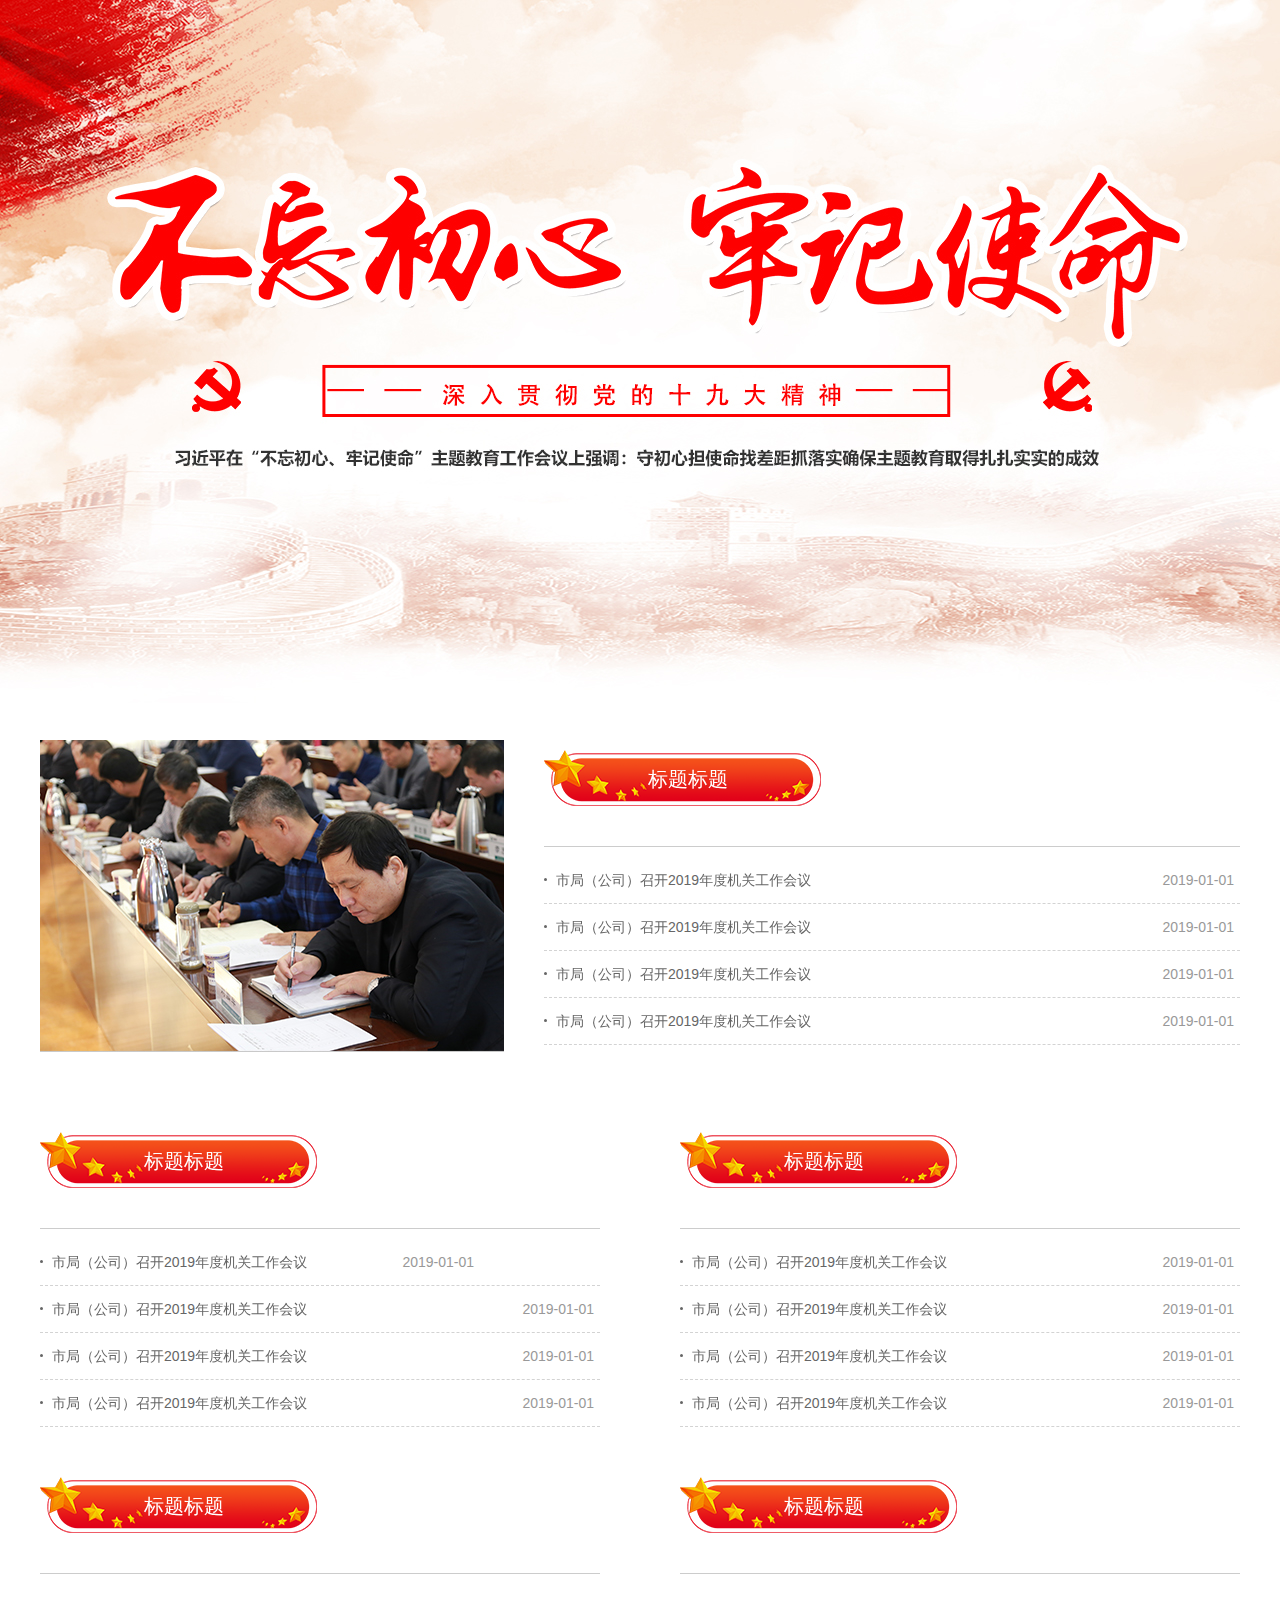
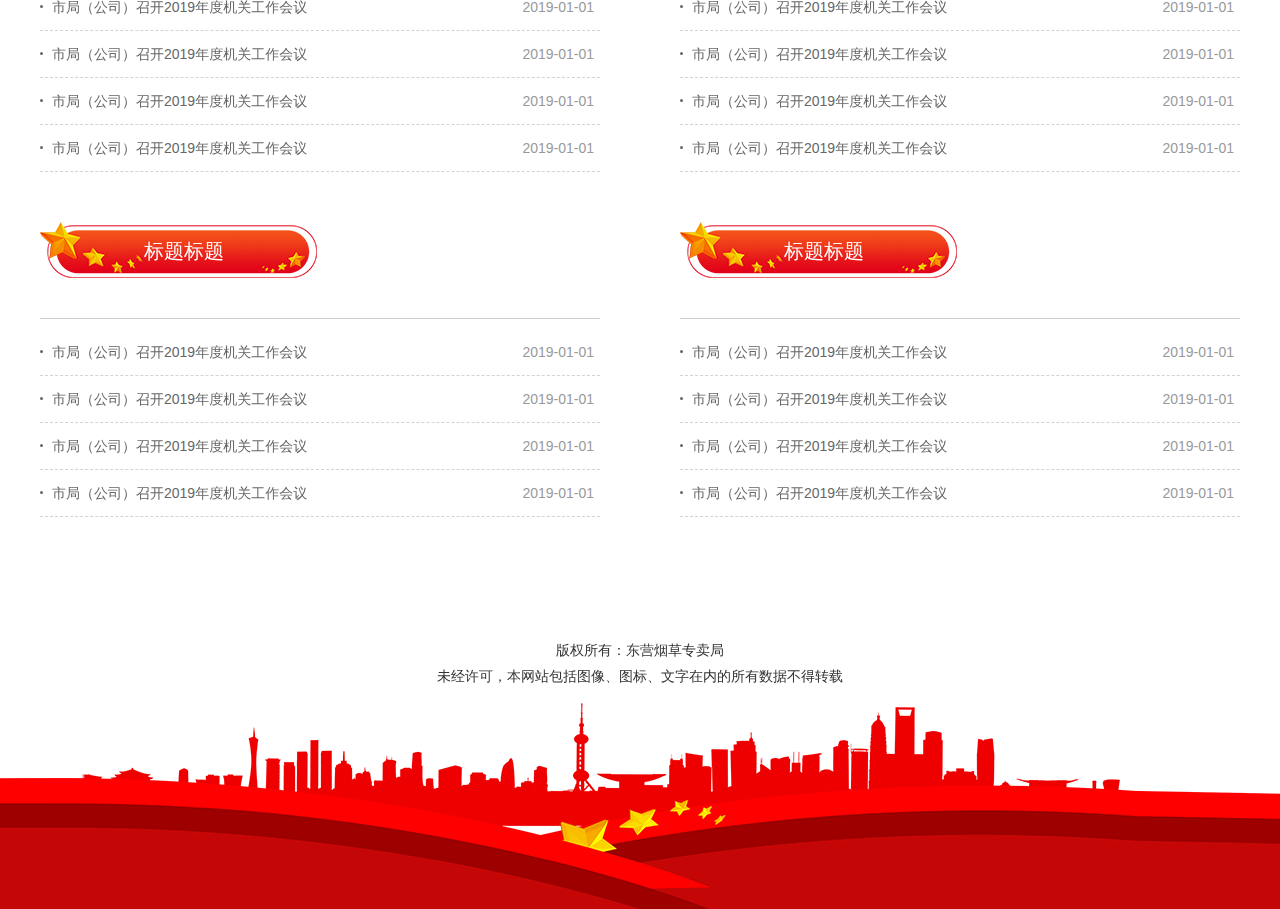
==== project-red/index.html @ ae2726ea "first commit" ====
<!DOCTYPE html>
<html lang="en">

<head>
    <meta charset="UTF-8">
    <meta name="viewport" content="width=device-width, initial-scale=1.0, maximum-scale=1.0, user-scalable=0">
    <meta http-equiv="X-UA-Compatible" content="ie=edge">
    <title>不忘初心 牢记使命</title>

    <link rel="stylesheet" href="css/master.css">
    <link rel="stylesheet" href="css/layout.css">

</head>

<body>
    <header class="header" style="background-image: url(images/header-bg.jpg);"></header>
    <div class="hot-news center clearfix">
        <div class="preview">
            <a href="#">
                <img src="images/useless-img1.jpg" alt="">
            </a>
        </div>
        <div class="news-list">
            <div class="title">标题标题</div>
            <ul class="list">
                <li>
                    <a href="#">市局（公司）召开2019年度机关工作会议</a>
                    <span class="time">2019-01-01</span>
                </li>
                <li>
                    <a href="#">市局（公司）召开2019年度机关工作会议</a>
                    <span class="time">2019-01-01</span>
                </li>
                <li>
                    <a href="#">市局（公司）召开2019年度机关工作会议</a>
                    <span class="time">2019-01-01</span>
                </li>
                <li>
                    <a href="#">市局（公司）召开2019年度机关工作会议</a>
                    <span class="time">2019-01-01</span>
                </li>
            </ul>
        </div>
    </div>
    <div class="center f-oh">
        <div class="main clearfix">
            <div class="news-list">
                <div class="title">标题标题</div>
                <ul class="list">
                    <li>
                        <a href="#">市局（公司）召开2019年度机关工作会议<span class="time">2019-01-01</span></a>
                        
                    </li>
                    <li>
                        <a href="#">市局（公司）召开2019年度机关工作会议</a>
                        <span class="time">2019-01-01</span>
                    </li>
                    <li>
                        <a href="#">市局（公司）召开2019年度机关工作会议</a>
                        <span class="time">2019-01-01</span>
                    </li>
                    <li>
                        <a href="#">市局（公司）召开2019年度机关工作会议</a>
                        <span class="time">2019-01-01</span>
                    </li>
                </ul>
            </div>
            <div class="news-list">
                <div class="title">标题标题</div>
                <ul class="list">
                    <li>
                        <a href="#">市局（公司）召开2019年度机关工作会议</a>
                        <span class="time">2019-01-01</span>
                    </li>
                    <li>
                        <a href="#">市局（公司）召开2019年度机关工作会议</a>
                        <span class="time">2019-01-01</span>
                    </li>
                    <li>
                        <a href="#">市局（公司）召开2019年度机关工作会议</a>
                        <span class="time">2019-01-01</span>
                    </li>
                    <li>
                        <a href="#">市局（公司）召开2019年度机关工作会议</a>
                        <span class="time">2019-01-01</span>
                    </li>
                </ul>
            </div>
            <div class="news-list">
                <div class="title">标题标题</div>
                <ul class="list">
                    <li>
                        <a href="#">市局（公司）召开2019年度机关工作会议</a>
                        <span class="time">2019-01-01</span>
                    </li>
                    <li>
                        <a href="#">市局（公司）召开2019年度机关工作会议</a>
                        <span class="time">2019-01-01</span>
                    </li>
                    <li>
                        <a href="#">市局（公司）召开2019年度机关工作会议</a>
                        <span class="time">2019-01-01</span>
                    </li>
                    <li>
                        <a href="#">市局（公司）召开2019年度机关工作会议</a>
                        <span class="time">2019-01-01</span>
                    </li>
                </ul>
            </div>
            <div class="news-list">
                <div class="title">标题标题</div>
                <ul class="list">
                    <li>
                        <a href="#">市局（公司）召开2019年度机关工作会议</a>
                        <span class="time">2019-01-01</span>
                    </li>
                    <li>
                        <a href="#">市局（公司）召开2019年度机关工作会议</a>
                        <span class="time">2019-01-01</span>
                    </li>
                    <li>
                        <a href="#">市局（公司）召开2019年度机关工作会议</a>
                        <span class="time">2019-01-01</span>
                    </li>
                    <li>
                        <a href="#">市局（公司）召开2019年度机关工作会议</a>
                        <span class="time">2019-01-01</span>
                    </li>
                </ul>
            </div>
            <div class="news-list">
                <div class="title">标题标题</div>
                <ul class="list">
                    <li>
                        <a href="#">市局（公司）召开2019年度机关工作会议</a>
                        <span class="time">2019-01-01</span>
                    </li>
                    <li>
                        <a href="#">市局（公司）召开2019年度机关工作会议</a>
                        <span class="time">2019-01-01</span>
                    </li>
                    <li>
                        <a href="#">市局（公司）召开2019年度机关工作会议</a>
                        <span class="time">2019-01-01</span>
                    </li>
                    <li>
                        <a href="#">市局（公司）召开2019年度机关工作会议</a>
                        <span class="time">2019-01-01</span>
                    </li>
                </ul>
            </div>
            <div class="news-list">
                <div class="title">标题标题</div>
                <ul class="list">
                    <li>
                        <a href="#">市局（公司）召开2019年度机关工作会议</a>
                        <span class="time">2019-01-01</span>
                    </li>
                    <li>
                        <a href="#">市局（公司）召开2019年度机关工作会议</a>
                        <span class="time">2019-01-01</span>
                    </li>
                    <li>
                        <a href="#">市局（公司）召开2019年度机关工作会议</a>
                        <span class="time">2019-01-01</span>
                    </li>
                    <li>
                        <a href="#">市局（公司）召开2019年度机关工作会议</a>
                        <span class="time">2019-01-01</span>
                    </li>
                </ul>
            </div>
        </div>
    </div>
    <footer class="footer">
        <div class="center">
            <p>版权所有：东营烟草专卖局</p>
            <p>未经许可，本网站包括图像、图标、文字在内的所有数据不得转载</p>
        </div>
    </footer>

</body>

</html>
---- project-red/css/master.css ----
@charset "utf-8";

/* CSS Document */


/* CSS Reset */

a,abbr,acronym,address,applet,article,aside,audio,b,big,blockquote,body,button,canvas,caption,center,cite,code,dd,del,details,dfn,div,dl,dt,em,embed,fieldset,figcaption,figure,footer,form,h1,h2,h3,h4,h5,h6,header,hgroup,html,i,iframe,img,input,ins,kbd,label,legend,li,mark,menu,nav,object,ol,output,p,pre,q,ruby,s,samp,section,select,small,span,strike,strong,sub,summary,sup,table,tbody,td,textarea,tfoot,th,thead,time,tr,tt,u,ul,var,video {    
    font-family: "微软雅黑",Microsoft YaHei,Helvetica Neue,Helvetica,Arial,\\E5\BE\AE\E8\BD\AF\E9\203A\2026\E9\BB\2018,STHeitiSC-Light,simsun,\\E5\AE\2039\E4\BD\201C,WenQuanYi Zen Hei,WenQuanYi Micro Hei,"sans-serif";
    font-style: normal;
    padding: 0;
    margin: 0;
    border: none;
}

html,body {
    width: 100%;
    font-size: 14px;
    background: #fff;
}

h1,h2,h3,h4,h5,h6 {
    font-weight: 400;
}

article,
aside,
details,
figcaption,
figure,
footer,
header,
hgroup,
menu,
nav,
section {
    display: block;
}

ol,
ul,
li {
    list-style: none;
}

a {
    text-decoration: none;
    -webkit-tap-highlight-color: rgba(0,0,0,0);
    cursor: pointer;
}

img {
    vertical-align: middle;
    max-width: 100%;
}

textarea {
    resize: none;
}

input[type=button],
input[type=number],
input[type=text],
input[type=file],
button {
    font-family: \5FAE\8F6F\96C5\9ED1;
    -webkit-appearance: none;
    background: none;
    outline: none;
}

input[type=button],
input[type=submit],
input[type=file],
button {
    cursor: pointer;
}

/* input::-moz-placeholder,
textarea::-moz-placeholder {
    color: #ccc;
}

input:-ms-input-placeholder,
textarea:-ms-input-placeholder {
    color: #ccc;
}

input::-webkit-input-placeholder,
textarea::-webkit-input-placeholder {
    color: #ccc;
} */


.clearfix::after {
    display: block;
    content: '';
    height: 0;
    overflow: hidden;
    clear: both;
}


/* IE 6/7 */

.clearfix {
    zoom: 1;
}


/*  -------NEC-------  */

.transition {
    -webkit-transition: all .2s;
    -moz-transition: all .2s;
    -o-transition: all .2s;
    transition: all .2s;
}

/* function */

.f-cb:after,
.f-cbli li:after {
    display: block;
    clear: both;
    visibility: hidden;
    height: 0;
    overflow: hidden;
    content: ".";
}

.f-cb,
.f-cbli li {
    zoom: 1;
}

.f-ib {
    display: inline-block;
    *display: inline;
    *zoom: 1;
}

.f-dn {
    display: none;
}

.f-db {
    display: block;
}

.f-fl {
    float: left;
}

.f-fr {
    float: right;
}

.f-pr {
    position: relative;
}

.f-prz {
    position: relative;
    zoom: 1;
}

.f-oh {
    overflow: hidden;
}

.f-ff0 {
    font-family: arial, \5b8b\4f53;
}

.f-ff1 {
    font-family: "Microsoft YaHei", \5fae\8f6f\96c5\9ed1, arial, \5b8b\4f53;
}

.f-fs1 {
    font-size: 12px;
}

.f-fs2 {
    font-size: 14px;
}

.f-fwn {
    font-weight: normal;
}

.f-fwb {
    font-weight: bold;
}

.f-tal {
    text-align: left;
}

.f-tac {
    text-align: center;
}

.f-tar {
    text-align: right;
}

.f-taj {
    text-align: justify;
    text-justify: inter-ideograph;
}

.f-vam,
.f-vama * {
    vertical-align: middle;
}

.f-wsn {
    word-wrap: normal;
    white-space: nowrap;
}

.f-pre {
    overflow: hidden;
    text-align: left;
    white-space: pre-wrap;
    word-wrap: break-word;
    word-break: break-all;
}

.f-wwb {
    white-space: normal;
    word-wrap: break-word;
    word-break: break-all;
}

.f-ti {
    overflow: hidden;
    text-indent: -30000px;
}

.f-ti2 {
    text-indent: 2em;
}

.f-lhn {
    line-height: normal;
}

.f-tdu,
.f-tdu:hover {
    text-decoration: underline;
}

.f-tdn,
.f-tdn:hover {
    text-decoration: none;
}

.f-toe {
    overflow: hidden;
    word-wrap: normal;
    white-space: nowrap;
    text-overflow: ellipsis;
}

.f-csp {
    cursor: pointer;
}

.f-csd {
    cursor: default;
}

.f-csh {
    cursor: help;
}

.f-csm {
    cursor: move;
}

.f-usn {
    -webkit-user-select: none;
    -moz-user-select: none;
    -ms-user-select: none;
    -o-user-select: none;
    user-select: none;
}
---- project-red/css/layout.css ----
@charset "utf-8";

/* CSS Document */

body {
    min-width: 1200px;
}

.center {
    margin: 0 auto;
    width: 1200px;
}

.header{
    width: 100%;
    height: 710px;
    margin-bottom: 30px;
    background-repeat: no-repeat;
    background-position: center top;
}

.footer{
    width: 100%;
    padding-bottom: 220px;
    background-image: url(../images/footer-bg.png);
    background-repeat: no-repeat;
    background-position: center bottom;
}

.footer p{
    font-size: 14px;
    line-height: 26px;
    text-align: center;
    color: #333;
}


.news-list{
    float: left;
}

.news-list .title{
    height: 42px;
    padding: 9px 0 5px 104px;
    margin-bottom: 40px;
    font-size: 20px;
    font-weight: bold;
    line-height: 40px;
    color: #fff;
    background-image: url(../images/title-bg.png);
    background-repeat: no-repeat;
}

.news-list .list{
    width: 100%;
    padding-top: 10px;
    border-top: 1px solid #ccc;
}

.news-list .list li{
    position: relative;
    height: 46px;
    line-height: 46px;
    padding-right: 120px;
    border-bottom: 1px dashed #d3d3d3;
    text-overflow: ellipsis;
    white-space: nowrap;
    overflow: hidden;
}

.news-list .list li a{
    position: relative;
    display: block;
    padding-left: 12px;
    font-size: 14px;
    color: #666;
}

.news-list .list li a::before{
    content: "";
    position: absolute;
    left: 0;
    top: 50%;
    width: 3px;
    height: 3px;
    margin-top: -2px;
    background-color: #666;
    border-radius: 50%;
}

.news-list .list li a:hover{
    color: #f60;
}

.news-list .list li .time{
    position: absolute;
    top: 0;
    right: 6px;
    font-size: 14px;
    color: #999;
}

.hot-news {
    margin-bottom: 80px;
}

.hot-news .preview{
    float: left;
    width: 464px;
    height: 312px;
    margin-right: 40px;
}

.hot-news .preview a,
.hot-news .preview img{
    display: block;
    width: 100%;
    height: 100%;
}

.hot-news .news-list {
    width: 696px;
    margin-top: 10px;
}



.main{
    width: 1280px;
    padding-bottom: 70px;
}

.main .news-list {
    width: 560px;
    margin-right: 80px;
    margin-bottom: 50px;
}
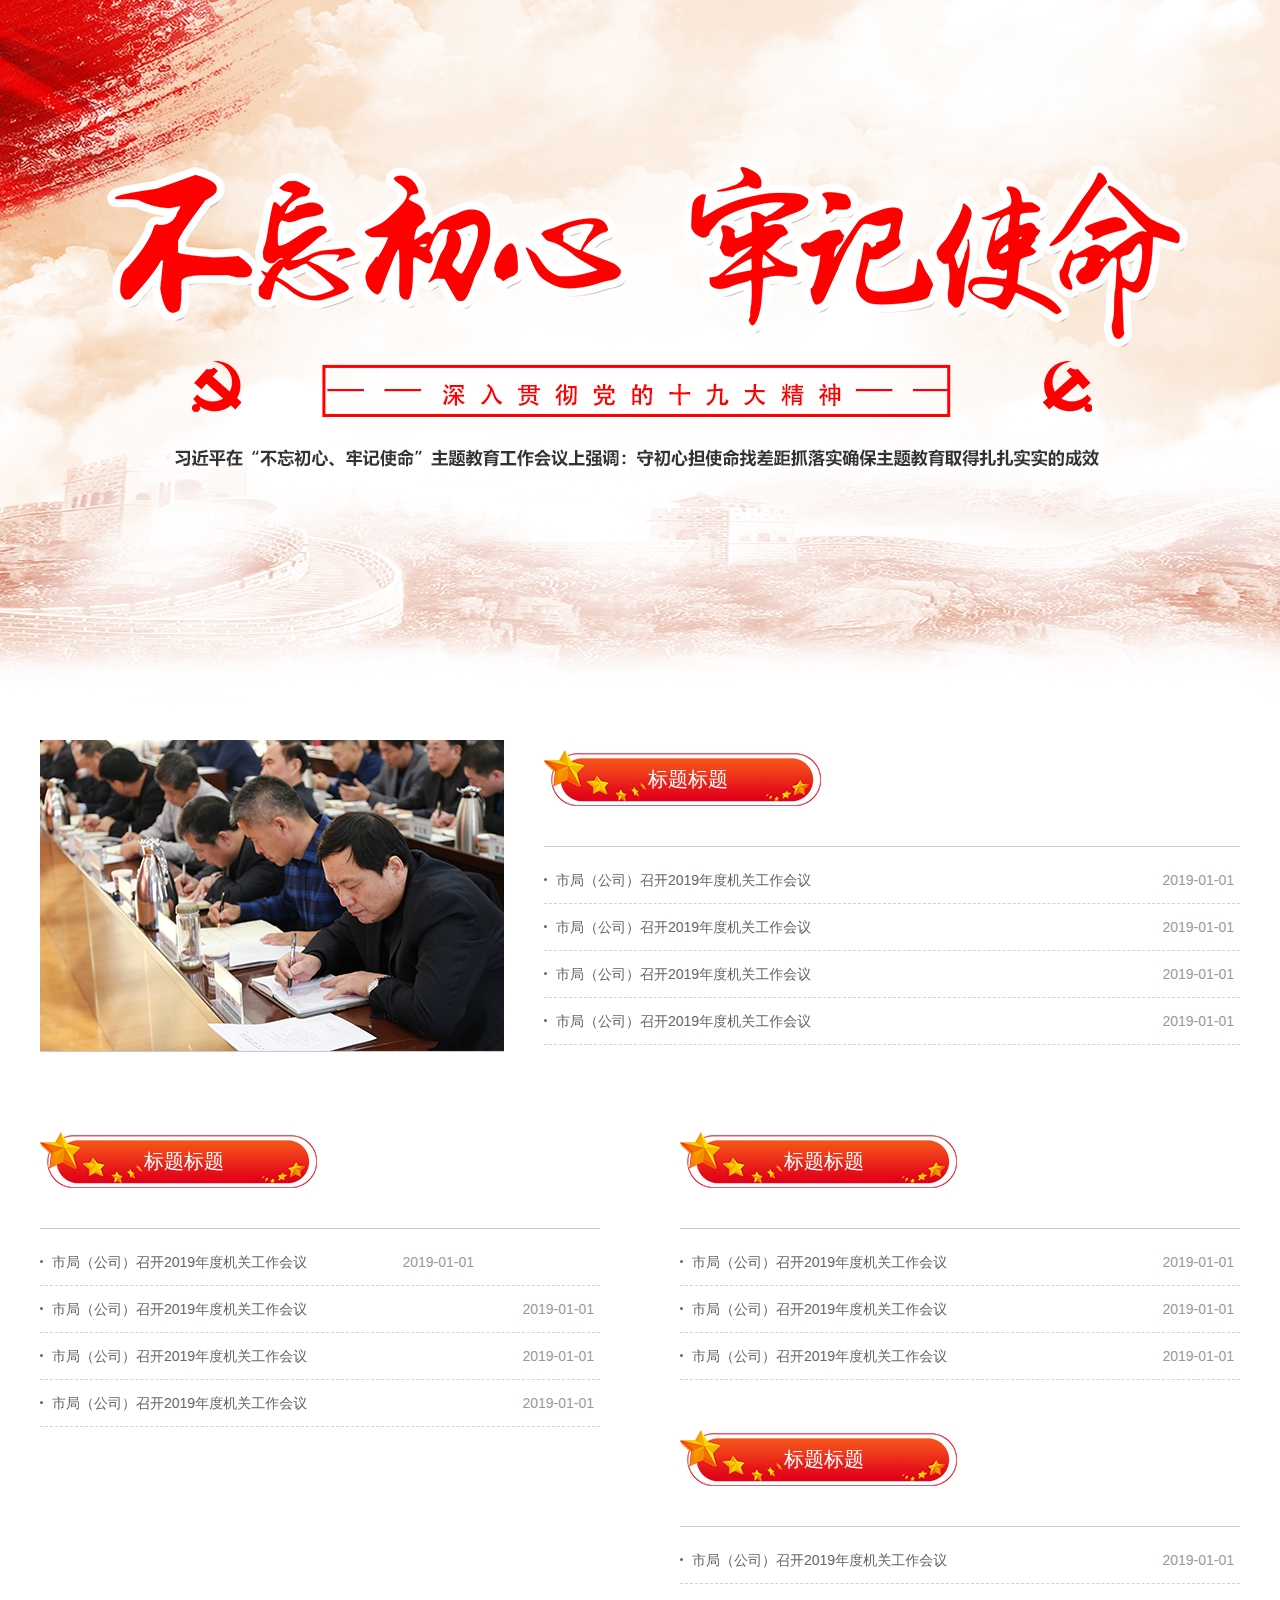
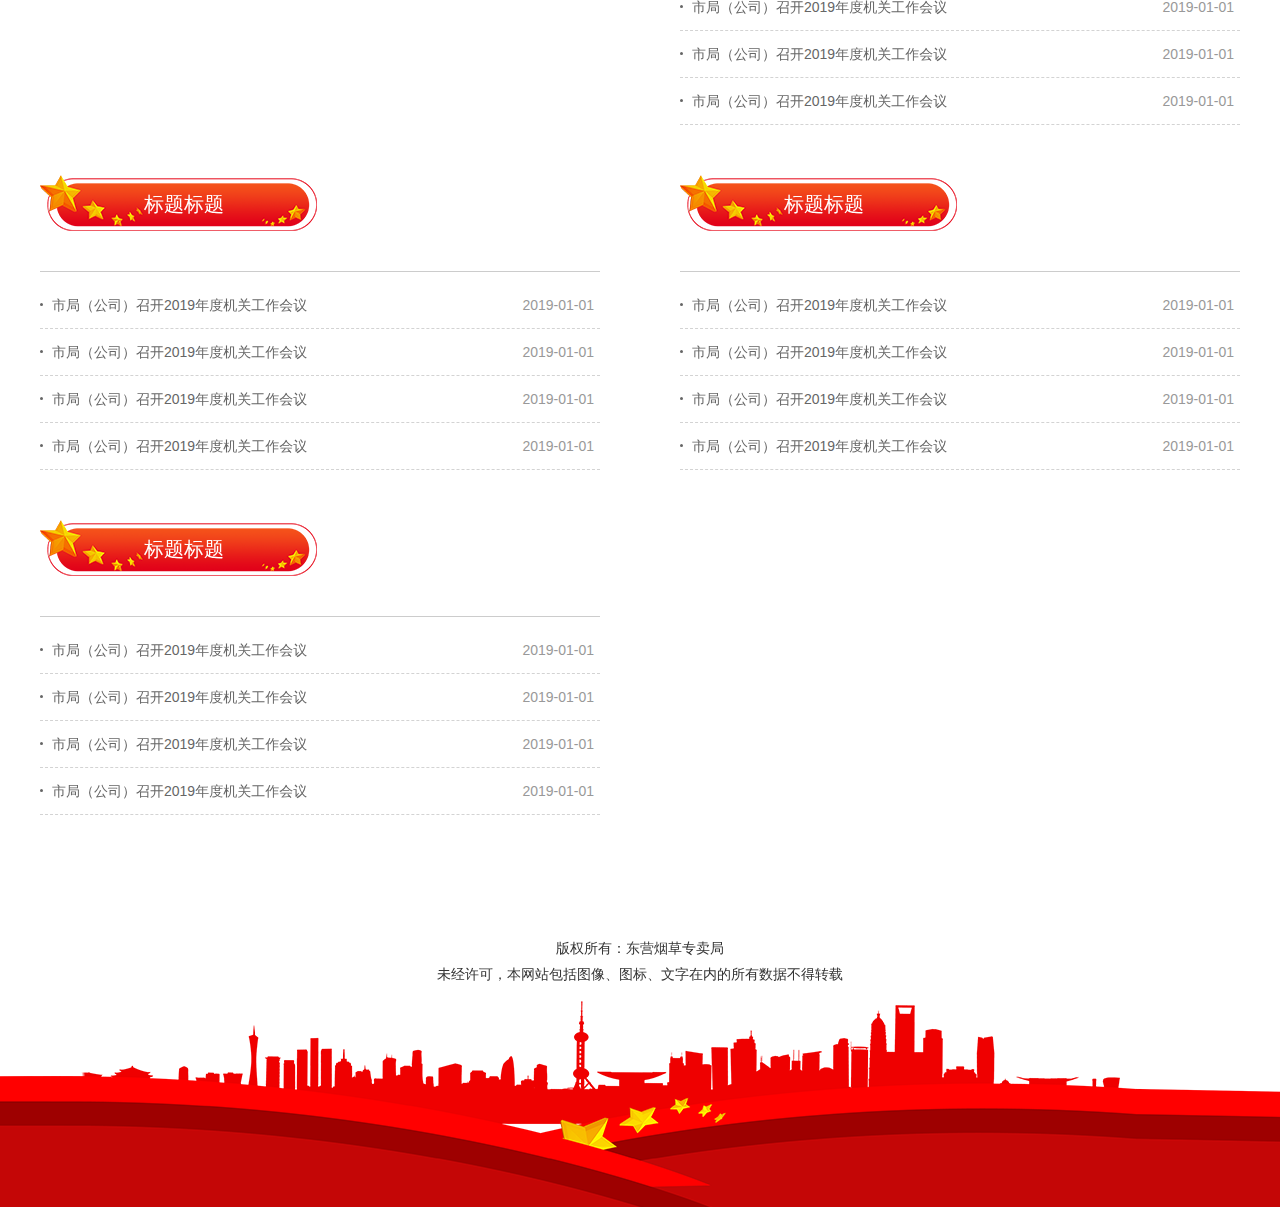
==== commit a3e7a795: "modify article.html" ====
--- a/project-red/index.html
+++ b/project-red/index.html
@@ -68,10 +68,10 @@
             <div class="news-list">
                 <div class="title">标题标题</div>
                 <ul class="list">
-                    <li>
+                    <!-- <li>
                         <a href="#">市局（公司）召开2019年度机关工作会议</a>
                         <span class="time">2019-01-01</span>
-                    </li>
+                    </li> -->
                     <li>
                         <a href="#">市局（公司）召开2019年度机关工作会议</a>
                         <span class="time">2019-01-01</span>
--- a/project-red/css/layout.css
+++ b/project-red/css/layout.css
@@ -14,7 +14,6 @@
 .header{
     width: 100%;
     height: 710px;
-    margin-bottom: 30px;
     background-repeat: no-repeat;
     background-position: center top;
 }
@@ -101,6 +100,7 @@
 }
 
 .hot-news {
+    margin-top: 30px;
     margin-bottom: 80px;
 }
 
@@ -136,3 +136,91 @@
     margin-bottom: 50px;
 }
 
+/* 文章 - start */
+.article-box{
+    width: 1200px;
+    margin: -190px auto 30px;
+    background-color: #fff;
+}
+
+.article-box .article-top{
+    width: 100%;
+    height: 56px;
+    background-color: #ff3333;
+}
+
+.article-box .article-top .title{
+    float: left;
+    margin-left: 26px;
+    font-size: 18px;
+    font-weight: bold;
+    line-height: 56px;
+    color: #fff;
+}
+
+.article-box .article-top .return {
+    float: right;
+    margin-right: 26px;
+    font-size: 14px;
+    line-height: 56px;
+    color: #fff;
+}
+
+.article-box .article-top .return a{
+    color: #fff;
+}
+
+.article-box .article-top .return a:hover{
+    color: #f60;
+}
+
+
+
+.article-box .article-main{
+    width: 1198px;
+    padding-top: 50px;
+    border: 1px solid #cccccc;
+    border-top: none;
+}
+
+.article-box .article-main .info-box{
+    margin: 0 40px;
+    border-bottom: 1px dashed #ccc;
+}
+
+.article-box .article-main .info-box .title{
+    padding: 14px 40px;
+    font-size: 28px;
+    font-weight: bold;
+    line-height: 34px;
+    text-align: center;
+    color: #000;
+}
+
+.article-box .article-main .info-box .info{
+    padding: 14px 0;
+    font-size: 0;
+    text-align: center;
+}
+
+.article-box .article-main .info-box .info .item{
+    display: inline-block;
+    margin: 0 46px;
+    font-size: 14px;
+    line-height: 24px;
+    color: #666;
+}
+
+.article-box .article-main .content{
+    min-height: 400px;
+    padding: 50px 90px;
+}
+
+.article-box .article-main .content p{
+    font-size: 16px;
+    line-height: 2em;
+    color: #333;
+}
+
+
+/* 文章 - end */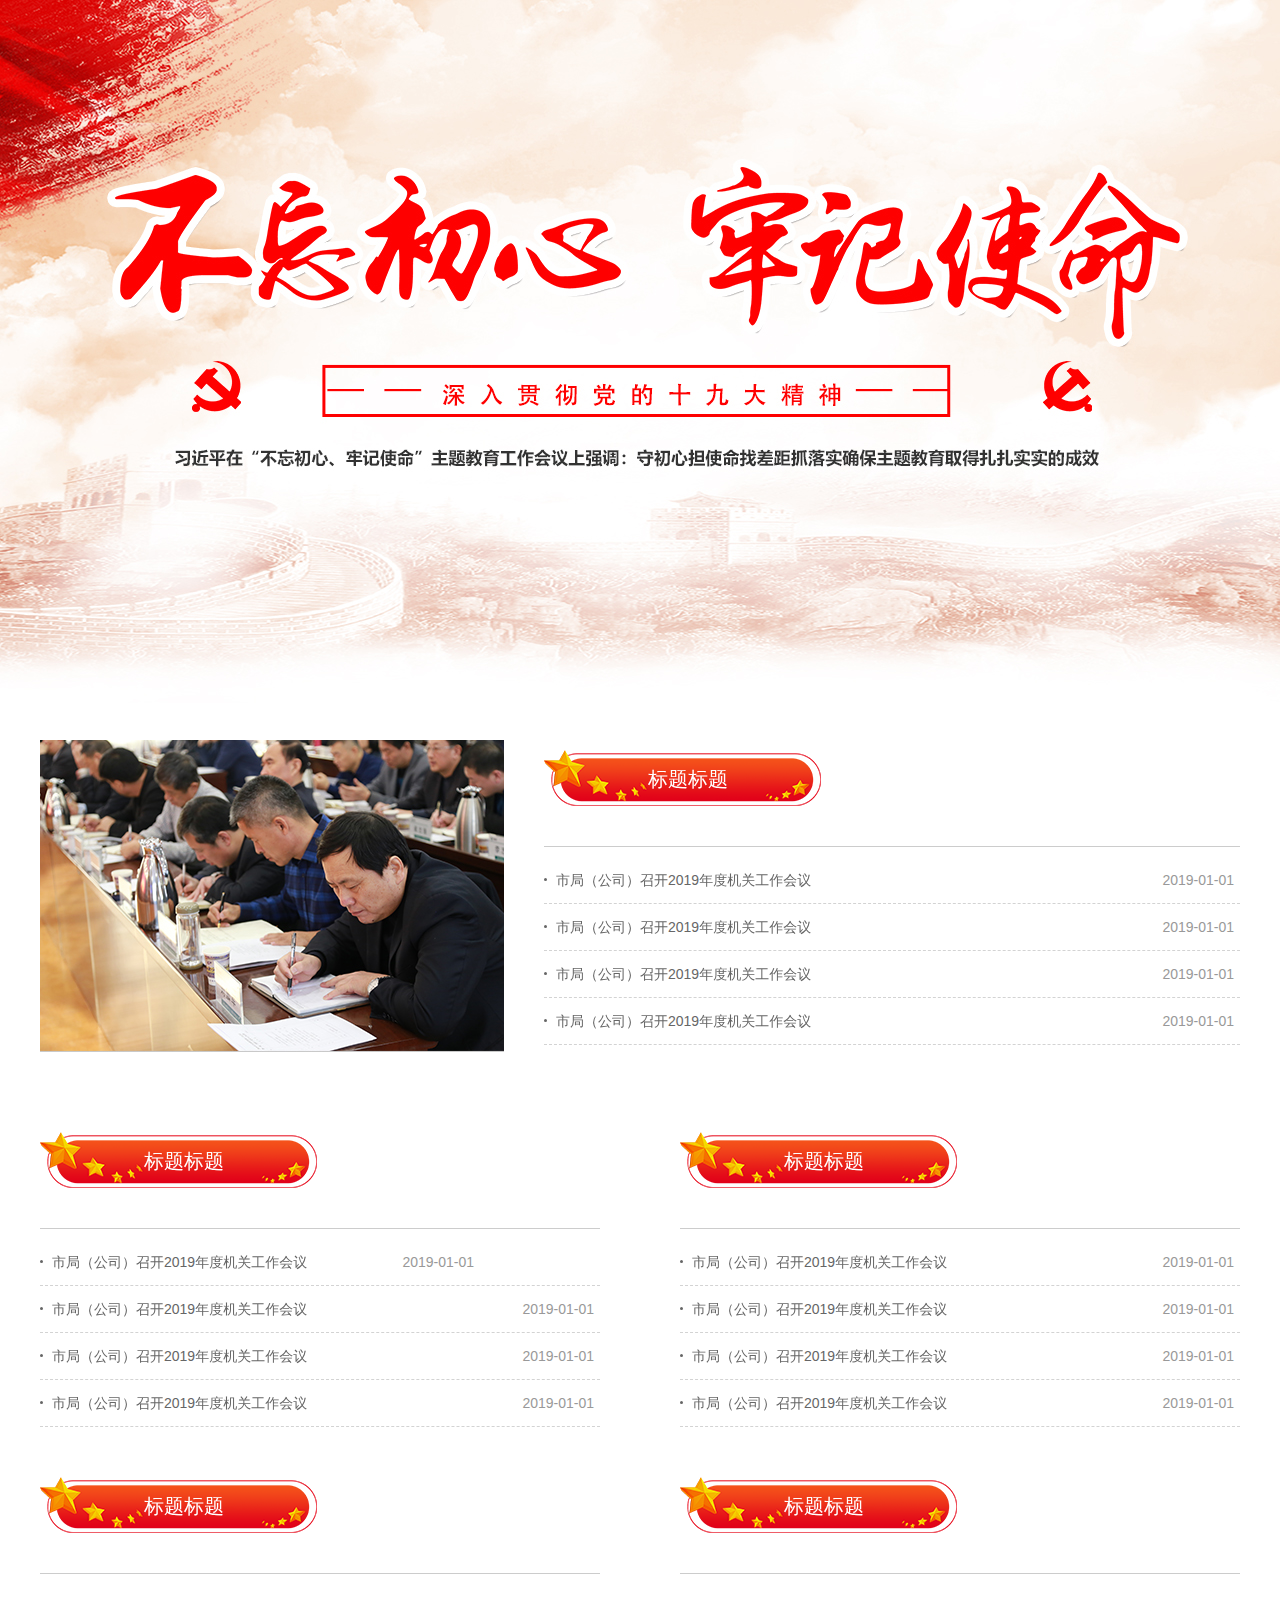
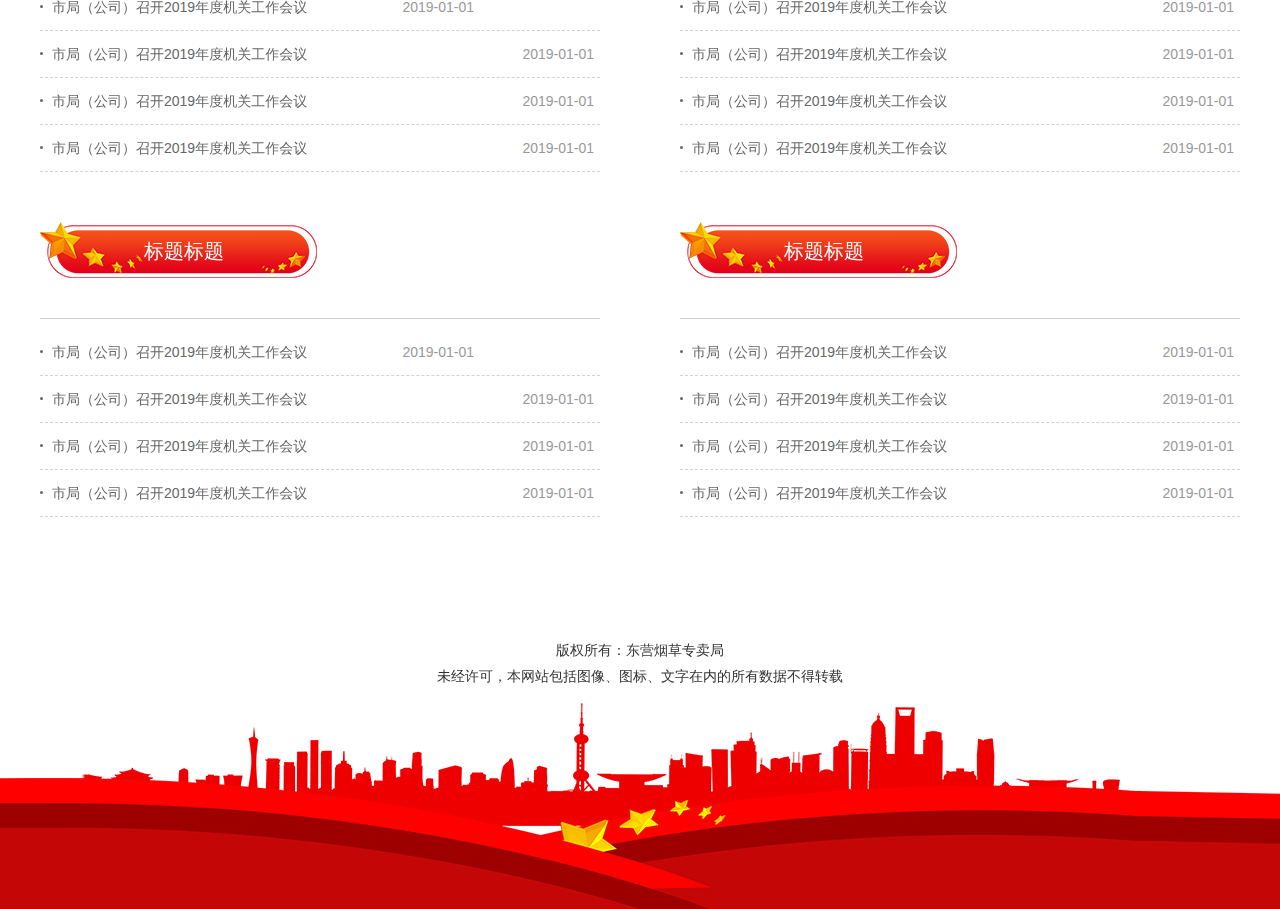
==== commit 64c8566d: "modify layout" ====
--- a/project-red/index.html
+++ b/project-red/index.html
@@ -44,131 +44,137 @@
     </div>
     <div class="center f-oh">
         <div class="main clearfix">
-            <div class="news-list">
-                <div class="title">标题标题</div>
-                <ul class="list">
-                    <li>
-                        <a href="#">市局（公司）召开2019年度机关工作会议<span class="time">2019-01-01</span></a>
-                        
-                    </li>
-                    <li>
-                        <a href="#">市局（公司）召开2019年度机关工作会议</a>
-                        <span class="time">2019-01-01</span>
-                    </li>
-                    <li>
-                        <a href="#">市局（公司）召开2019年度机关工作会议</a>
-                        <span class="time">2019-01-01</span>
-                    </li>
-                    <li>
-                        <a href="#">市局（公司）召开2019年度机关工作会议</a>
-                        <span class="time">2019-01-01</span>
-                    </li>
-                </ul>
+            <div class="clearfix">
+                <div class="news-list">
+                    <div class="title">标题标题</div>
+                    <ul class="list">
+                        <li>
+                            <a href="#">市局（公司）召开2019年度机关工作会议<span class="time">2019-01-01</span></a>
+                            
+                        </li>
+                        <li>
+                            <a href="#">市局（公司）召开2019年度机关工作会议</a>
+                            <span class="time">2019-01-01</span>
+                        </li>
+                        <li>
+                            <a href="#">市局（公司）召开2019年度机关工作会议</a>
+                            <span class="time">2019-01-01</span>
+                        </li>
+                        <li>
+                            <a href="#">市局（公司）召开2019年度机关工作会议</a>
+                            <span class="time">2019-01-01</span>
+                        </li>
+                    </ul>
+                </div>
+                <div class="news-list">
+                    <div class="title">标题标题</div>
+                    <ul class="list">
+                        <li>
+                            <a href="#">市局（公司）召开2019年度机关工作会议</a>
+                            <span class="time">2019-01-01</span>
+                        </li>
+                        <li>
+                            <a href="#">市局（公司）召开2019年度机关工作会议</a>
+                            <span class="time">2019-01-01</span>
+                        </li>
+                        <li>
+                            <a href="#">市局（公司）召开2019年度机关工作会议</a>
+                            <span class="time">2019-01-01</span>
+                        </li>
+                        <li>
+                            <a href="#">市局（公司）召开2019年度机关工作会议</a>
+                            <span class="time">2019-01-01</span>
+                        </li>
+                    </ul>
+                </div>
             </div>
-            <div class="news-list">
-                <div class="title">标题标题</div>
-                <ul class="list">
-                    <!-- <li>
-                        <a href="#">市局（公司）召开2019年度机关工作会议</a>
-                        <span class="time">2019-01-01</span>
-                    </li> -->
-                    <li>
-                        <a href="#">市局（公司）召开2019年度机关工作会议</a>
-                        <span class="time">2019-01-01</span>
-                    </li>
-                    <li>
-                        <a href="#">市局（公司）召开2019年度机关工作会议</a>
-                        <span class="time">2019-01-01</span>
-                    </li>
-                    <li>
-                        <a href="#">市局（公司）召开2019年度机关工作会议</a>
-                        <span class="time">2019-01-01</span>
-                    </li>
-                </ul>
+            <div class="clearfix">
+                <div class="news-list">
+                    <div class="title">标题标题</div>
+                    <ul class="list">
+                        <li>
+                            <a href="#">市局（公司）召开2019年度机关工作会议<span class="time">2019-01-01</span></a>
+                            
+                        </li>
+                        <li>
+                            <a href="#">市局（公司）召开2019年度机关工作会议</a>
+                            <span class="time">2019-01-01</span>
+                        </li>
+                        <li>
+                            <a href="#">市局（公司）召开2019年度机关工作会议</a>
+                            <span class="time">2019-01-01</span>
+                        </li>
+                        <li>
+                            <a href="#">市局（公司）召开2019年度机关工作会议</a>
+                            <span class="time">2019-01-01</span>
+                        </li>
+                    </ul>
+                </div>
+                <div class="news-list">
+                    <div class="title">标题标题</div>
+                    <ul class="list">
+                        <li>
+                            <a href="#">市局（公司）召开2019年度机关工作会议</a>
+                            <span class="time">2019-01-01</span>
+                        </li>
+                        <li>
+                            <a href="#">市局（公司）召开2019年度机关工作会议</a>
+                            <span class="time">2019-01-01</span>
+                        </li>
+                        <li>
+                            <a href="#">市局（公司）召开2019年度机关工作会议</a>
+                            <span class="time">2019-01-01</span>
+                        </li>
+                        <li>
+                            <a href="#">市局（公司）召开2019年度机关工作会议</a>
+                            <span class="time">2019-01-01</span>
+                        </li>
+                    </ul>
+                </div>
             </div>
-            <div class="news-list">
-                <div class="title">标题标题</div>
-                <ul class="list">
-                    <li>
-                        <a href="#">市局（公司）召开2019年度机关工作会议</a>
-                        <span class="time">2019-01-01</span>
-                    </li>
-                    <li>
-                        <a href="#">市局（公司）召开2019年度机关工作会议</a>
-                        <span class="time">2019-01-01</span>
-                    </li>
-                    <li>
-                        <a href="#">市局（公司）召开2019年度机关工作会议</a>
-                        <span class="time">2019-01-01</span>
-                    </li>
-                    <li>
-                        <a href="#">市局（公司）召开2019年度机关工作会议</a>
-                        <span class="time">2019-01-01</span>
-                    </li>
-                </ul>
-            </div>
-            <div class="news-list">
-                <div class="title">标题标题</div>
-                <ul class="list">
-                    <li>
-                        <a href="#">市局（公司）召开2019年度机关工作会议</a>
-                        <span class="time">2019-01-01</span>
-                    </li>
-                    <li>
-                        <a href="#">市局（公司）召开2019年度机关工作会议</a>
-                        <span class="time">2019-01-01</span>
-                    </li>
-                    <li>
-                        <a href="#">市局（公司）召开2019年度机关工作会议</a>
-                        <span class="time">2019-01-01</span>
-                    </li>
-                    <li>
-                        <a href="#">市局（公司）召开2019年度机关工作会议</a>
-                        <span class="time">2019-01-01</span>
-                    </li>
-                </ul>
-            </div>
-            <div class="news-list">
-                <div class="title">标题标题</div>
-                <ul class="list">
-                    <li>
-                        <a href="#">市局（公司）召开2019年度机关工作会议</a>
-                        <span class="time">2019-01-01</span>
-                    </li>
-                    <li>
-                        <a href="#">市局（公司）召开2019年度机关工作会议</a>
-                        <span class="time">2019-01-01</span>
-                    </li>
-                    <li>
-                        <a href="#">市局（公司）召开2019年度机关工作会议</a>
-                        <span class="time">2019-01-01</span>
-                    </li>
-                    <li>
-                        <a href="#">市局（公司）召开2019年度机关工作会议</a>
-                        <span class="time">2019-01-01</span>
-                    </li>
-                </ul>
-            </div>
-            <div class="news-list">
-                <div class="title">标题标题</div>
-                <ul class="list">
-                    <li>
-                        <a href="#">市局（公司）召开2019年度机关工作会议</a>
-                        <span class="time">2019-01-01</span>
-                    </li>
-                    <li>
-                        <a href="#">市局（公司）召开2019年度机关工作会议</a>
-                        <span class="time">2019-01-01</span>
-                    </li>
-                    <li>
-                        <a href="#">市局（公司）召开2019年度机关工作会议</a>
-                        <span class="time">2019-01-01</span>
-                    </li>
-                    <li>
-                        <a href="#">市局（公司）召开2019年度机关工作会议</a>
-                        <span class="time">2019-01-01</span>
-                    </li>
-                </ul>
+            <div class="clearfix">
+                <div class="news-list">
+                    <div class="title">标题标题</div>
+                    <ul class="list">
+                        <li>
+                            <a href="#">市局（公司）召开2019年度机关工作会议<span class="time">2019-01-01</span></a>
+                            
+                        </li>
+                        <li>
+                            <a href="#">市局（公司）召开2019年度机关工作会议</a>
+                            <span class="time">2019-01-01</span>
+                        </li>
+                        <li>
+                            <a href="#">市局（公司）召开2019年度机关工作会议</a>
+                            <span class="time">2019-01-01</span>
+                        </li>
+                        <li>
+                            <a href="#">市局（公司）召开2019年度机关工作会议</a>
+                            <span class="time">2019-01-01</span>
+                        </li>
+                    </ul>
+                </div>
+                <div class="news-list">
+                    <div class="title">标题标题</div>
+                    <ul class="list">
+                        <li>
+                            <a href="#">市局（公司）召开2019年度机关工作会议</a>
+                            <span class="time">2019-01-01</span>
+                        </li>
+                        <li>
+                            <a href="#">市局（公司）召开2019年度机关工作会议</a>
+                            <span class="time">2019-01-01</span>
+                        </li>
+                        <li>
+                            <a href="#">市局（公司）召开2019年度机关工作会议</a>
+                            <span class="time">2019-01-01</span>
+                        </li>
+                        <li>
+                            <a href="#">市局（公司）召开2019年度机关工作会议</a>
+                            <span class="time">2019-01-01</span>
+                        </li>
+                    </ul>
+                </div>
             </div>
         </div>
     </div>
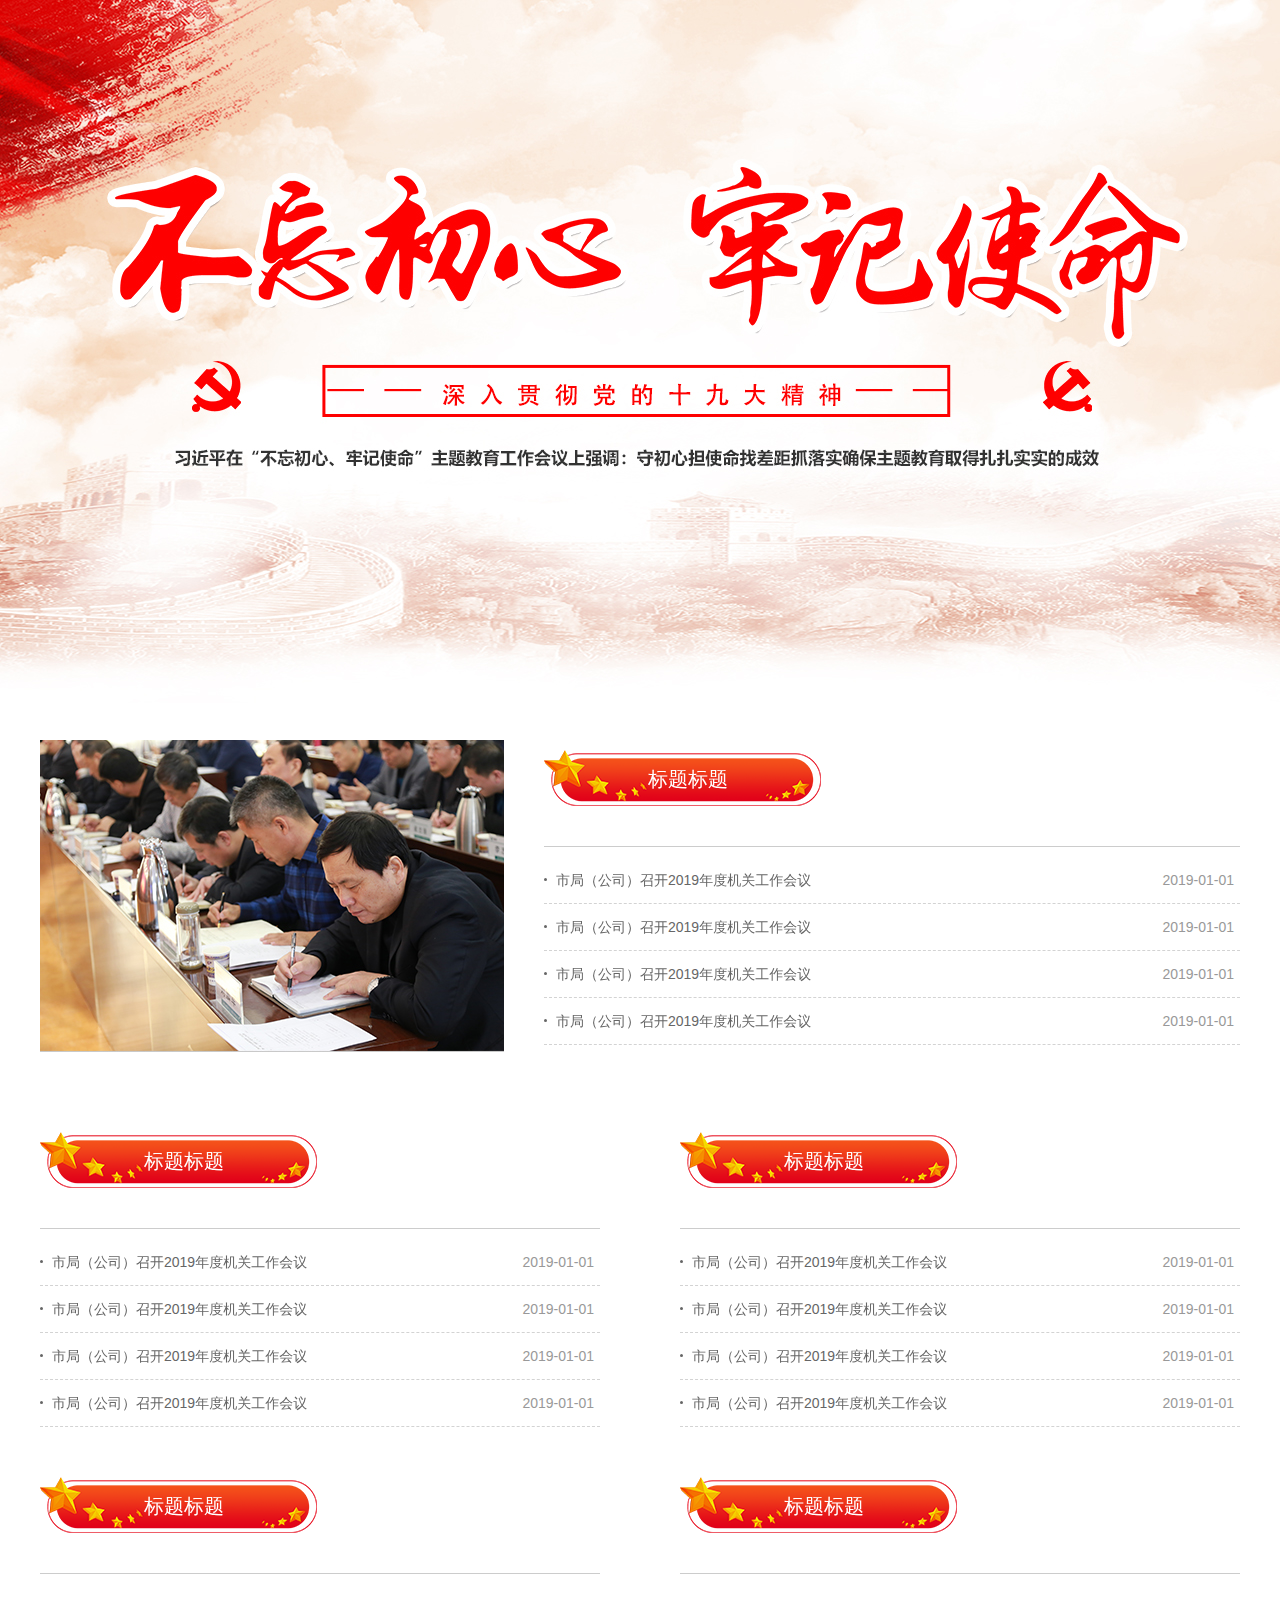
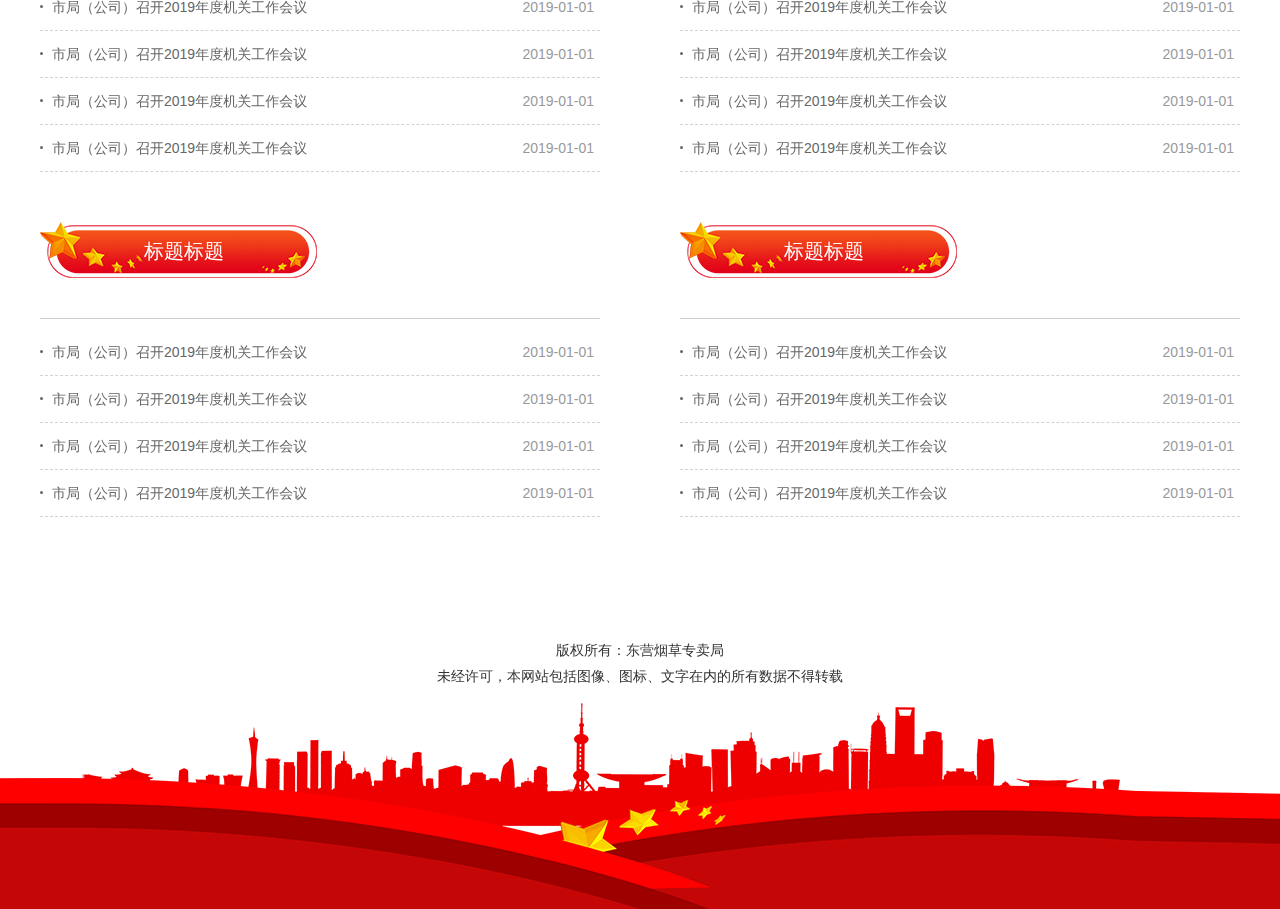
==== commit 2587b8df: "modify layout" ====
--- a/project-red/index.html
+++ b/project-red/index.html
@@ -49,8 +49,8 @@
                     <div class="title">标题标题</div>
                     <ul class="list">
                         <li>
-                            <a href="#">市局（公司）召开2019年度机关工作会议<span class="time">2019-01-01</span></a>
-                            
+                            <a href="#">市局（公司）召开2019年度机关工作会议</a>
+                            <span class="time">2019-01-01</span>
                         </li>
                         <li>
                             <a href="#">市局（公司）召开2019年度机关工作会议</a>
@@ -93,8 +93,8 @@
                     <div class="title">标题标题</div>
                     <ul class="list">
                         <li>
-                            <a href="#">市局（公司）召开2019年度机关工作会议<span class="time">2019-01-01</span></a>
-                            
+                            <a href="#">市局（公司）召开2019年度机关工作会议</a>
+                            <span class="time">2019-01-01</span>
                         </li>
                         <li>
                             <a href="#">市局（公司）召开2019年度机关工作会议</a>
@@ -137,8 +137,8 @@
                     <div class="title">标题标题</div>
                     <ul class="list">
                         <li>
-                            <a href="#">市局（公司）召开2019年度机关工作会议<span class="time">2019-01-01</span></a>
-                            
+                            <a href="#">市局（公司）召开2019年度机关工作会议</a>
+                            <span class="time">2019-01-01</span>
                         </li>
                         <li>
                             <a href="#">市局（公司）召开2019年度机关工作会议</a>
